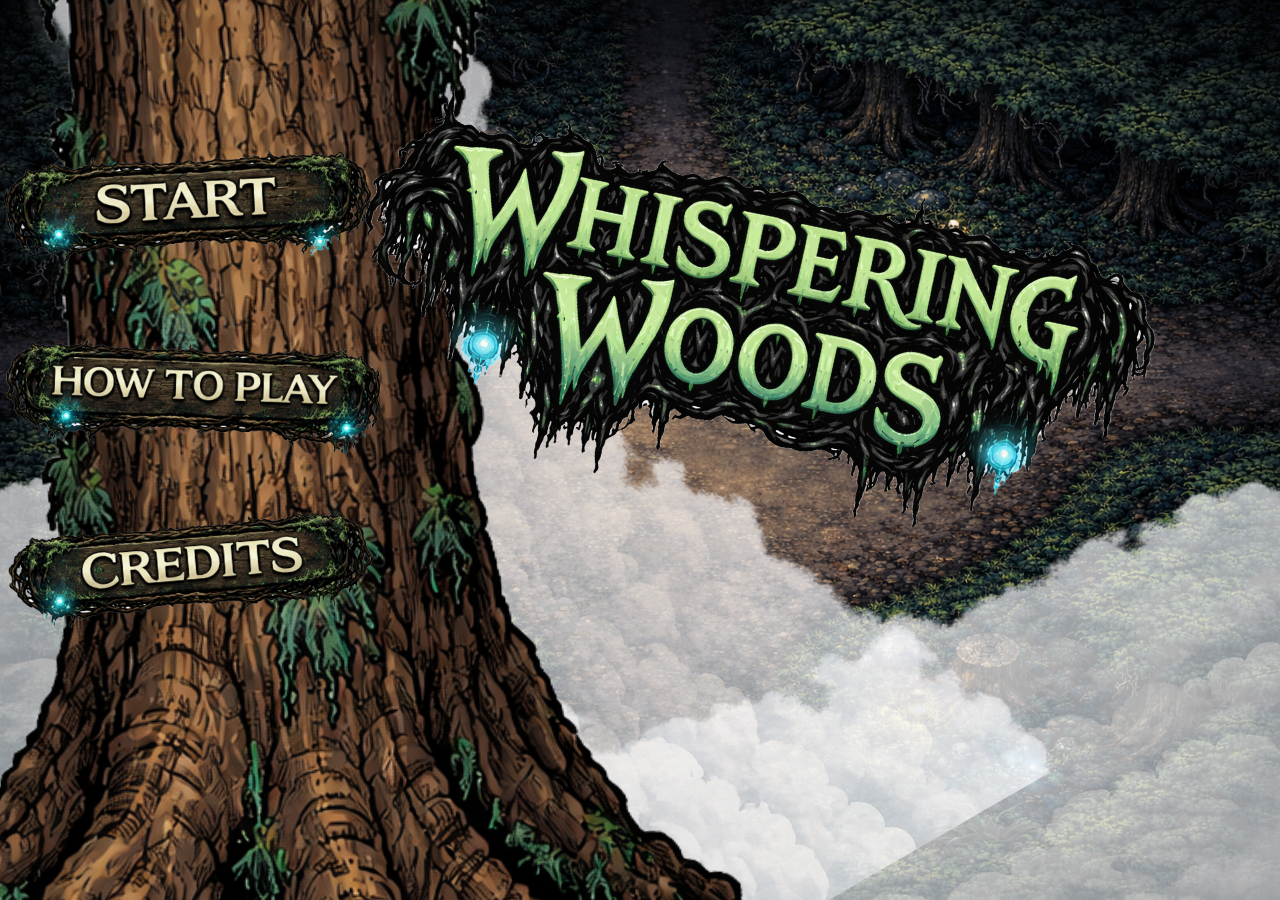
==== project/index.html @ 2fecf708 "Good Ending und Bittersweet Ending hinzugefügt + Wolf animation" ====
<!DOCTYPE html>
<html lang="en">

<head>
    <meta charset="UTF-8">
    <meta name="viewport" content="width=device-width, initial-scale=1.0">
    <link rel="stylesheet" href="style.css">
    <script src="./library/thought-bubbles.js"></script>
    <script src="./script.js" defer></script>
    <title>Whispering Woods</title>
</head>

<body>

    <!-- fog -->
    <img src="./img/fog.png" alt="fog" id="fogDown">
    <img src="./img/fog.png" alt="fog" id="fogUp">

    <!-- Logo -->
    <div>
        <img src="./img/Logo 2.png" alt="Game Logo" id="logo">
    </div>

    <!-- NAV -->
    <img src="./img/Tree 2.png" alt="Navigation Tree" id="nav-tree">

    <nav>
        <img src="./img/start.png" alt="Start Button" id="start" onclick="Start()">
        <a href="how-to-play/how-to-play.html"><img src="./img/how-to-play.png" alt="How to Play Button"
                id="how-to-play"></a>
        <a href="credits/credits.html"><img src="./img/credits.png" alt="Credits Button" id="credits"></a>
    </nav>

    <!-- Player Choose -->
    <img src="./img/player.png" alt="Player Characters" id="playerChoose">

    <div id="character-selection">
        <img src="./img/goat.png" alt="Character 1" class="character" id="goat" onclick="selectCharacter(1)">
        <img src="./img/white-sheep.png" alt="Character 2" class="character" id="white-sheep"
            onclick="selectCharacter(2)">
        <img src="./img/black-sheep.png" alt="Character 3" class="character" id="black-sheep"
            onclick="selectCharacter(3)">
    </div>

    <!-- Player Sprite -->
    <div id="player">
        <img id="spriteImg" src="./img/sprite.png" alt="sprite">
    </div>

    <!-- Thought Bubble -->
    <div id="thought-bubble">
        <p id="thoughts"></p>

        <img src="./img/exclamation-mark.png" alt="exclamation mark" id="exclamation-mark">
    </div>

    <!-- Health Bar -->
    <div id="health-bar">
        <img src="./img/healthbar-full.png" alt="Health Bar" id="health">
    </div>

    <!-- Wolf -->
    <div id="wolf">
        <img src="./img/wolf-sprite.png" alt="wolf" id="wolf-img">
    </div>

    <!-- Portal -->
    <div id="portal">
        <img src="./img/portal.png" alt="portal" id="portal-img">
    </div>

    <!-- Cup -->
    <div id="cup">
        <img src="./img/cup.png" alt="cup" id="cup-img">
    </div>

    <!-- Endings -->
    <div id="game-over-screen">
        <div id="game-over-box">
            <h2 id="ending-title"></h2>
            <p id="ending-text"></p>
            <button id="restart-button" onclick="location.reload()">Play again</button>
        </div>
    </div>
</body>

</html>
---- project/style.css ----
body {
    font-family: WoodsFont, 'Arial', sans-serif;
    margin: 0;
    padding: 0;
    background-image: url('./img/StartMap.png');
    background-attachment: fixed;
    background-size: cover;
}

@font-face {
    font-family: WoodsFont;
    src: url(./font/JosefinSlab-Bold.ttf);
}

#fogDown {
    position: fixed;
    top: 16vh;
    left: 0;
    width: 100%;
    height: 100%;
    z-index: 0;
    opacity: 0.7;
    pointer-events: none;
    animation: fogAnimationDown 5s ease-in-out infinite;
}

#fogUp {
    position: fixed;
    top: -20vh;
    left: 0;
    transform: rotate(60deg);
    width: 100%;
    height: 100%;
    z-index: 0;
    opacity: 0.7;
    pointer-events: none;
    animation: fogAnimationUp 6s ease-in-out infinite;
}

@keyframes fogAnimationDown {
    0% {
        transform: translateY(0);
        opacity: 0.7;
    }

    50% {
        transform: translateY(-10px);
        opacity: 0.85;
    }

    100% {
        transform: translateY(0);
        opacity: 0.7;
    }
}

@keyframes fogAnimationUp {
    0% {
        transform: rotate(180deg) translateY(15px);
        opacity: 0.85;
    }

    25% {
        transform: rotate(180deg) translateY(0);
        opacity: 0.7;
    }

    75% {
        transform: rotate(180deg) translateY(10px);
        opacity: 0.85;
    }

    100% {
        transform: rotate(180deg) translateY(15px);
        opacity: 0.85;
    }
}


/* Start Screen & NAV - ANFANG*/
#nav-tree {
    position: fixed;
    top: -97vh;
    left: -46vw;
    height: 280vh;
    transform: rotate(-3deg);
    z-index: 1;
}

#start {
    position: fixed;
    top: 9vh;
    left: 0vw;
    height: 26vh;
    transform: rotate(-3deg);
    cursor: pointer;
    z-index: 2;
}

#how-to-play {
    position: fixed;
    top: 30vh;
    left: 0vw;
    height: 27vh;
    transform: rotate(2deg);
    z-index: 2;
}

#credits {
    position: fixed;
    top: 50vh;
    left: 0vw;
    height: 26vh;
    transform: rotate(-5deg);
    z-index: 2;
}

#start:hover {
    transform: scale(1.05);
    transition: transform 0.3s ease;
}

#how-to-play:hover {
    transform: scale(1.05);
    transition: transform 0.3s ease;
}

#credits:hover {
    transform: scale(1.05);
    transition: transform 0.3s ease;
}

#logo {
    position: fixed;
    top: 3vh;
    right: 0vw;
    height: 80vh;
    transform: rotate(12deg);
    animation: logoAnimation 3.5s ease-in-out infinite;
    z-index: 2;
}

@keyframes logoAnimation {
    0% {
        transform: rotate(12deg) scale(1);
    }

    50% {
        transform: rotate(14deg) scale(1.06);
    }

    100% {
        transform: rotate(12deg) scale(1);
    }
}

/* Start Screen & NAV - ENDE*/

/* Player Choose - ANFANG */

#playerChoose {
    position: fixed;
    top: -100%;
    left: 50%;
    transform: translate(-50%, -50%);
    height: 110vh;
    opacity: 0;
    z-index: 1;
}

#character-selection {
    position: fixed;
    top: -100%;
    left: 52%;
    transform: translate(-50%, -50%);
    display: flex;
    gap: 5vw;
    opacity: 0;
    z-index: 3;
}

.character {
    width: 14vw;
    cursor: pointer;
    transition: transform 0.3s ease;
}

.character:hover {
    transform: scale(1.05);
}

/* Player Choose - ENDE */

/* Spielfigur - ANFANG */
#player {
    position: fixed;
    left: 50vw;
    top: 50vh;
    width: 50px;
    height: 55px;
    overflow: hidden;
    display: none;
    z-index: 200;
}

#spriteImg {
    height: 600px;
    position: relative;
    right: 0px;
    top: -548px;
}

/* Spielfigur - ENDE */


/* Thought Bubble - ANFANG */

#thought-bubble {
    position: fixed;
    top: 4vh;
    left: 2vw;
    width: 28vw;
    height: 22vh;
    background-color: #34feed;
    border-radius: 2vh;
    border: #043330 double 10px;
    display: none;
    opacity: 0;
    z-index: 300;
}

#thoughts {
    position: absolute;
    top: 40%;
    left: 50%;
    transform: translate(-50%, -50%);
    font-size: 1.8rem;
    text-align: center;
}

@keyframes fadeInThought {
    from {
        opacity: 0;
        transform: translateY(-10vh);
    }

    to {
        opacity: 1;
        transform: translateY(0);
    }
}

#exclamation-mark {
    position: relative;
    top: 52%;
    left: 91%;
    transform: rotate(15deg);
    height: 16vh;
}

/* Thought Bubble - ENDE */

/* Health Bar - ANFANG */
#health-bar {
    position: fixed;
    top: 2vh;
    right: 2vw;
    width: 20vw;
    height: 7vh;
    z-index: 300;
    opacity: 0;
}

#health {
    width: 100%;
    height: 100%;
}

/* Health Bar - ENDE */

/* Wolf - ANFANG */

#wolf {
    position: fixed;
    left: 58vw;
    top: 43vh;
    width: 85px;
    height: 90px;
    overflow: hidden;
    display: none;
    z-index: 210;
}

#wolf-img {
    position: relative;
    width: auto;
    height: 180px;
    left: 0px;
    top: 0px;
}

/* Wolf - ENDE */


/* Portal - ANFANG */

#portal {
    position: fixed;
    left: 47vw;
    top: 27vh;
    display: none;
    z-index: 100;
}

#portal-img {
    width: 14vw;
    height: auto;
}

/* Portal - ENDE */


/* Cup - ANFANG */

#cup {
    position: fixed;
    left: 51vw;
    top: 48vh;
    display: none;
    z-index: 100;
    animation: cupBounce 4s ease-in-out infinite;
}

#cup-img {
    width: 7vw;
    height: auto;
}

@keyframes cupBounce {
    0% {
        transform: translateY(0px);
    }

    25% {
        transform: translateY(8px);
    }

    50% {
        transform: translateY(0px);
    }

    75% {
        transform: translateY(6px);
    }

    100% {
        transform: translateY(0px);
    }
}

/* Cup - ENDE */


.wall-visible {
    position: fixed;
    background-color: rgba(80, 40, 0, 0.45);
    border: 3px solid rgba(40, 20, 0, 0.8);
    box-sizing: border-box;
    z-index: 120;
    pointer-events: none;
}



/* Game over screen */
#game-over-screen {
    position: fixed;
    inset: 0;
    background-color: rgba(0, 0, 0, 0.65);
    display: none;
    justify-content: center;
    align-items: center;
    z-index: 1000;
}

#game-over-box {
    width: 40vw;
    min-width: 320px;
    background-color: rgba(20, 20, 20, 0.8);
    color: white;
    border: 4px double gray;
    border-radius: 25px;
    padding: 40px;
    text-align: center;
    transform: translateY(80px);
    opacity: 0;
}

#game-over-box h2 {
    margin-top: 0;
    font-size: 2.2rem;
}

#game-over-box p {
    font-size: 1.3rem;
    margin: 20px 0 30px 0;
}

#restart-button {
    font-family: WoodsFont, Arial, sans-serif;
    font-size: 1.2rem;
    padding: 14px 28px;
    border-radius: 16px;
    border: 4px solid gray;
    background-color: #111;
    color: white;
    cursor: pointer;
}

#restart-button:hover {
    background-color: #222;
}

@keyframes gameOverFlyIn {
    from {
        transform: translateY(80px);
        opacity: 0;
    }

    to {
        transform: translateY(0);
        opacity: 1;
    }
}

@keyframes gameOverBlackScreen {
    from {
        opacity: 0;
    }

    to {
        opacity: 1;
    }
}
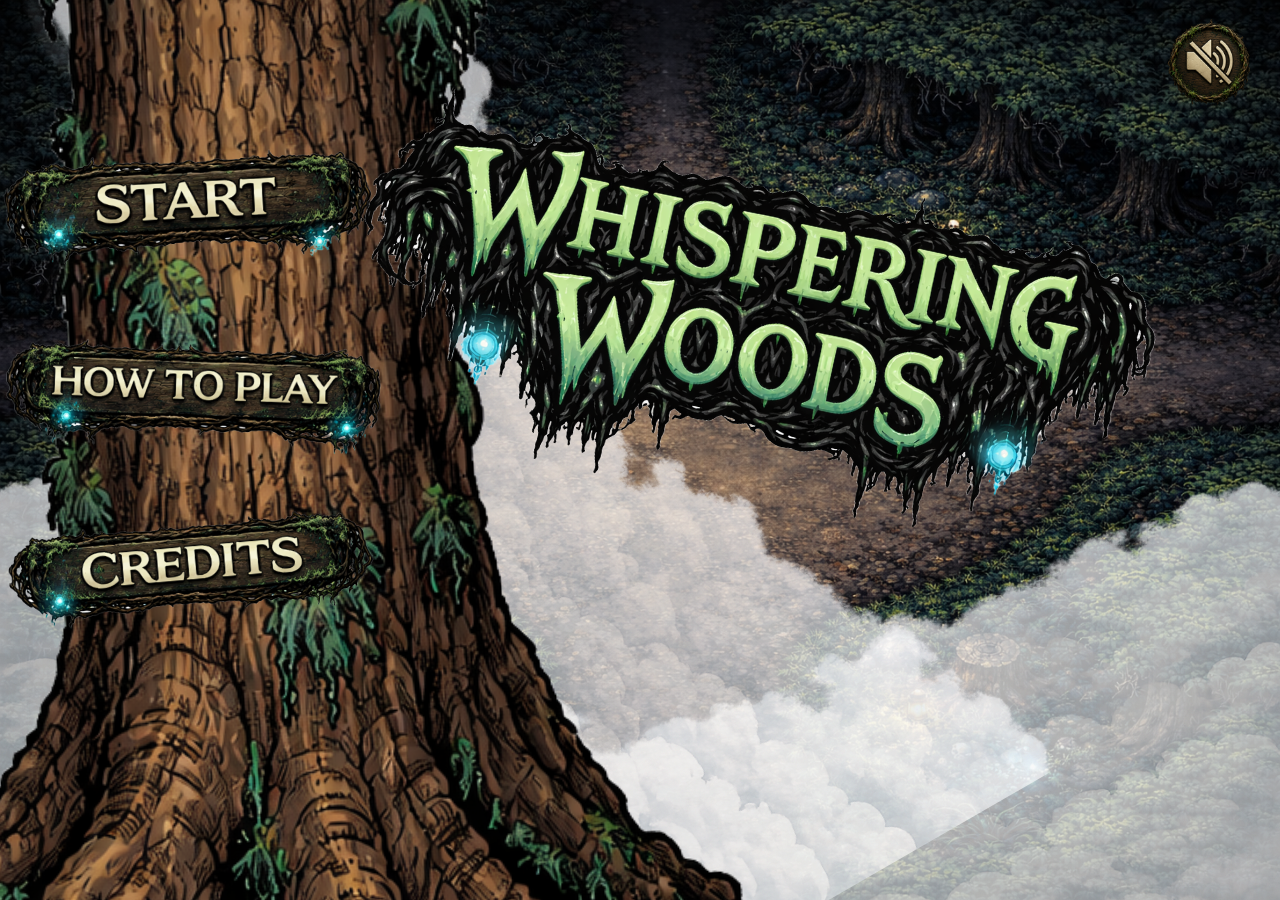
==== commit 95930307: "Background Music eingefügt" ====
--- a/project/index.html
+++ b/project/index.html
@@ -20,6 +20,12 @@
     <div>
         <img src="./img/Logo 2.png" alt="Game Logo" id="logo">
     </div>
+
+    <!-- Background Music Button -->
+    <img src="./img/quiet.png" onclick="toggleBGM()" alt="Background Music" id="bgm">
+    <audio id="bgm-audio" loop>
+        <source src="./Audio/bgm.mp3" type="audio/mpeg">
+    </audio>
 
     <!-- NAV -->
     <img src="./img/Tree 2.png" alt="Navigation Tree" id="nav-tree">
@@ -51,7 +57,16 @@
     <div id="thought-bubble">
         <p id="thoughts"></p>
 
-        <img src="./img/exclamation-mark.png" alt="exclamation mark" id="exclamation-mark">
+        <div id="thought-controls">
+            <button id="thought-next" onclick="nextOwlDialogue()">Next</button>
+
+            <div id="thought-choice-buttons">
+                <button onclick="chooseOwlPath('up')">Up</button>
+                <button onclick="chooseOwlPath('down')">Down</button>
+            </div>
+        </div>
+
+        <img src="./img/exclamation-mark.png" id="bubblePic">
     </div>
 
     <!-- Health Bar -->
@@ -76,10 +91,32 @@
 
     <!-- Endings -->
     <div id="game-over-screen">
+
+        <!-- <div id="deathscreens"></div> -->
+
         <div id="game-over-box">
-            <h2 id="ending-title"></h2>
             <p id="ending-text"></p>
-            <button id="restart-button" onclick="location.reload()">Play again</button>
+
+            <div id="ending-buttons">
+                <button id="restart-button"><a href="./index.html">Play again</a></button>
+                <button id="leaderboard-button" onclick="openLeaderboard()">Leaderboard</button>
+            </div>
+        </div>
+
+        <div id="leaderboard-screen">
+            <div id="leaderboard-board">
+                <h2 id="leaderboard-title">Leaderboard</h2>
+
+                <div id="leaderboard-name-entry">
+                    <p id="leaderboard-name-label">Enter your name:</p>
+                    <input type="text" id="leaderboard-name-input" maxlength="20" placeholder="Your name">
+                    <button id="leaderboard-save-button" onclick="saveLeaderboardName()">Save</button>
+                </div>
+
+                <div id="leaderboard-list"></div>
+
+                <button id="leaderboard-back-button" onclick="closeLeaderboard()">Back</button>
+            </div>
         </div>
     </div>
 </body>
--- a/project/style.css
+++ b/project/style.css
@@ -5,13 +5,22 @@
     background-image: url('./img/StartMap.png');
     background-attachment: fixed;
     background-size: cover;
-}
-
+    overflow-x: hidden;
+    overflow-y: hidden;
+}
+
+/* Font */
 @font-face {
     font-family: WoodsFont;
     src: url(./font/JosefinSlab-Bold.ttf);
 }
 
+a {
+    text-decoration: none;
+    color: white;
+}
+
+/* Nebel - ANFANG */
 #fogDown {
     position: fixed;
     top: 16vh;
@@ -76,6 +85,27 @@
     }
 }
 
+/* Nebel - ENDE */
+
+/* Background Music Button - ANFANG */
+
+#bgm {
+    position: fixed;
+    top: 2vh;
+    right: 2vw;
+    width: 7vw;
+    height: auto;
+    z-index: 350;
+    cursor: pointer;
+    transition: transform 0.2s ease;
+}
+
+#bgm:hover {
+    transform: scale(1.06);
+}
+
+/* Background Music Button - ENDE */
+
 
 /* Start Screen & NAV - ANFANG*/
 #nav-tree {
@@ -233,6 +263,7 @@
     position: absolute;
     top: 40%;
     left: 50%;
+    width: 100%;
     transform: translate(-50%, -50%);
     font-size: 1.8rem;
     text-align: center;
@@ -250,12 +281,46 @@
     }
 }
 
-#exclamation-mark {
+#bubblePic {
     position: relative;
     top: 52%;
     left: 91%;
     transform: rotate(15deg);
     height: 16vh;
+}
+
+
+#thought-controls {
+    position: absolute;
+    left: 50%;
+    bottom: 1.2vh;
+    transform: translateX(-50%);
+    width: 80%;
+    display: flex;
+    justify-content: center;
+    z-index: 305;
+}
+
+#thought-next,
+#thought-choice-buttons button {
+    font-family: WoodsFont, Arial, sans-serif;
+    font-size: 1rem;
+    padding: 0.5rem 1rem;
+    border-radius: 12px;
+    border: 3px solid #043330;
+    background-color: #ffffffcc;
+    color: #043330;
+    cursor: pointer;
+}
+
+#thought-next:hover,
+#thought-choice-buttons button:hover {
+    background-color: white;
+}
+
+#thought-choice-buttons {
+    display: none;
+    gap: 1rem;
 }
 
 /* Thought Bubble - ENDE */
@@ -360,85 +425,239 @@
 
 /* Cup - ENDE */
 
-
-.wall-visible {
+/* Game over screen - ANFANG */
+#game-over-screen {
+    position: fixed;
+    inset: 0;
+    background-color: rgba(0, 0, 0, 0.65);
+    display: none;
+    justify-content: center;
+    align-items: center;
+    z-index: 1000;
+}
+
+#game-over-box {
+    width: 80vw;
+    height: 90vh;
+    position: relative;
+    background-position: center;
+    background-repeat: no-repeat;
+    background-size: contain;
+    padding: 0;
+    text-align: center;
+    transform: translateY(80px);
+    opacity: 0;
+    overflow: hidden;
+    display: flex;
+    align-items: center;
+    justify-content: center;
+}
+
+#ending-text {
+    position: relative;
+    top: 47%;
+    left: 50%;
+    transform: translate(-50%, -50%);
+    width: 50%;
+    font-size: 1.55rem;
+    line-height: 1.45;
+    color: white;
+    text-shadow: 2px 2px 8px rgba(0, 0, 0, 0.95);
+}
+
+#restart-button {
+    font-family: WoodsFont, Arial, sans-serif;
+    font-size: 1.2rem;
+    padding: 14px 28px;
+    border-radius: 16px;
+    border: 4px solid #111;
+    background-color: rgba(129, 129, 129, 0.8);
+    color: white;
+    cursor: pointer;
+}
+
+#restart-button:hover {
+    background-color: rgba(99, 99, 99, 0.95);
+}
+
+@keyframes gameOverFlyIn {
+    from {
+        transform: translateY(80px);
+        opacity: 0;
+    }
+
+    to {
+        transform: translateY(0);
+        opacity: 1;
+    }
+}
+
+@keyframes gameOverBlackScreen {
+    from {
+        opacity: 0;
+    }
+
+    to {
+        opacity: 1;
+    }
+}
+
+/* Für Spieler der die Brücke runterfällt */
+@keyframes deathAnimation {
+    from {
+        transform: translateY(0);
+        opacity: 1;
+    }
+
+    to {
+        transform: translateY(50px);
+        opacity: 0;
+    }
+}
+
+
+/* Leaderboard - ANFANG */
+#ending-buttons {
+    position: relative;
+    left: 50%;
+    margin-top: 40vh;
+    transform: translateX(-50%);
+}
+
+#leaderboard-back-button {
+    position: absolute;
+    left: 50%;
+    top: 60%;
+    height: 6vh;
+    width: 15vw;
+    transform: translateX(-50%);
+}
+
+#leaderboard-button,
+#leaderboard-back-button,
+#leaderboard-save-button {
+    font-family: WoodsFont, Arial, sans-serif;
+    font-size: 1.2rem;
+    padding: 14px 28px;
+    border-radius: 16px;
+    border: 4px solid #111;
+    background-color: rgba(129, 129, 129, 0.8);
+    color: white;
+    cursor: pointer;
+}
+
+#leaderboard-button:hover,
+#leaderboard-back-button:hover,
+#leaderboard-save-button:hover {
+    background-color: rgba(99, 99, 99, 0.95);
+}
+
+#leaderboard-screen {
+    display: none;
+    width: 100%;
+    height: 100%;
+    justify-content: center;
+    align-items: center;
+    position: absolute;
+    z-index: 1001;
+}
+
+#leaderboard-board {
+    position: relative;
+    left: 50%;
+    transform: translateX(-50%);
+    top: 7%;
+    width: 100%;
+    height: 120vh;
+    background-image: url('./img/schild-hoch.png');
+    background-repeat: no-repeat;
+    background-position: center;
+    background-size: contain;
+}
+
+#leaderboard-title {
+    position: absolute;
+    top: 22%;
+    left: 50%;
+    transform: translateX(-50%);
+    font-size: 3rem;
+    color: white;
+    margin: 0;
+}
+
+#leaderboard-name-entry {
+    position: absolute;
+    top: 28%;
+    left: 50%;
+    transform: translateX(-50%);
+    width: 48%;
+    display: none;
+    flex-direction: column;
+    align-items: center;
+    gap: 0.8rem;
+    text-align: center;
+}
+
+#leaderboard-name-label {
+    margin: 0;
+    font-size: 1.2rem;
+    color: white;
+}
+
+#leaderboard-name-input {
+    width: 50%;
+    padding: 0.7rem 1rem;
+    font-size: 1rem;
+    border-radius: 12px;
+    border: 3px solid #2c170d;
+    outline: none;
+    box-sizing: border-box;
+    text-align: center;
+}
+
+#leaderboard-list {
+    position: absolute;
+    top: 28%;
+    left: 50%;
+    transform: translateX(-50%);
+    width: 50%;
+    max-height: 40%;
+    overflow-y: auto;
+    text-align: center;
+    color: white;
+    font-size: 1.15rem;
+    line-height: 1.7;
+    display: none;
+}
+
+#leaderboard-list ol {
+    margin: 0;
+    padding-left: 0;
+    list-style-position: inside;
+}
+
+#leaderboard-list li {
+    margin-bottom: 0.4rem;
+}
+
+#leaderboard-back-button {
+    position: absolute;
+    left: 50%;
+    bottom: 14%;
+    transform: translateX(-50%);
+}
+
+/* #death */
+
+/* Game over screen - ENDE */
+
+
+/* Wall Debug */
+/* .wall-visible {
     position: fixed;
     background-color: rgba(80, 40, 0, 0.45);
     border: 3px solid rgba(40, 20, 0, 0.8);
     box-sizing: border-box;
     z-index: 120;
     pointer-events: none;
-}
-
-
-
-/* Game over screen */
-#game-over-screen {
-    position: fixed;
-    inset: 0;
-    background-color: rgba(0, 0, 0, 0.65);
-    display: none;
-    justify-content: center;
-    align-items: center;
-    z-index: 1000;
-}
-
-#game-over-box {
-    width: 40vw;
-    min-width: 320px;
-    background-color: rgba(20, 20, 20, 0.8);
-    color: white;
-    border: 4px double gray;
-    border-radius: 25px;
-    padding: 40px;
-    text-align: center;
-    transform: translateY(80px);
-    opacity: 0;
-}
-
-#game-over-box h2 {
-    margin-top: 0;
-    font-size: 2.2rem;
-}
-
-#game-over-box p {
-    font-size: 1.3rem;
-    margin: 20px 0 30px 0;
-}
-
-#restart-button {
-    font-family: WoodsFont, Arial, sans-serif;
-    font-size: 1.2rem;
-    padding: 14px 28px;
-    border-radius: 16px;
-    border: 4px solid gray;
-    background-color: #111;
-    color: white;
-    cursor: pointer;
-}
-
-#restart-button:hover {
-    background-color: #222;
-}
-
-@keyframes gameOverFlyIn {
-    from {
-        transform: translateY(80px);
-        opacity: 0;
-    }
-
-    to {
-        transform: translateY(0);
-        opacity: 1;
-    }
-}
-
-@keyframes gameOverBlackScreen {
-    from {
-        opacity: 0;
-    }
-
-    to {
-        opacity: 1;
-    }
-}+} */ 
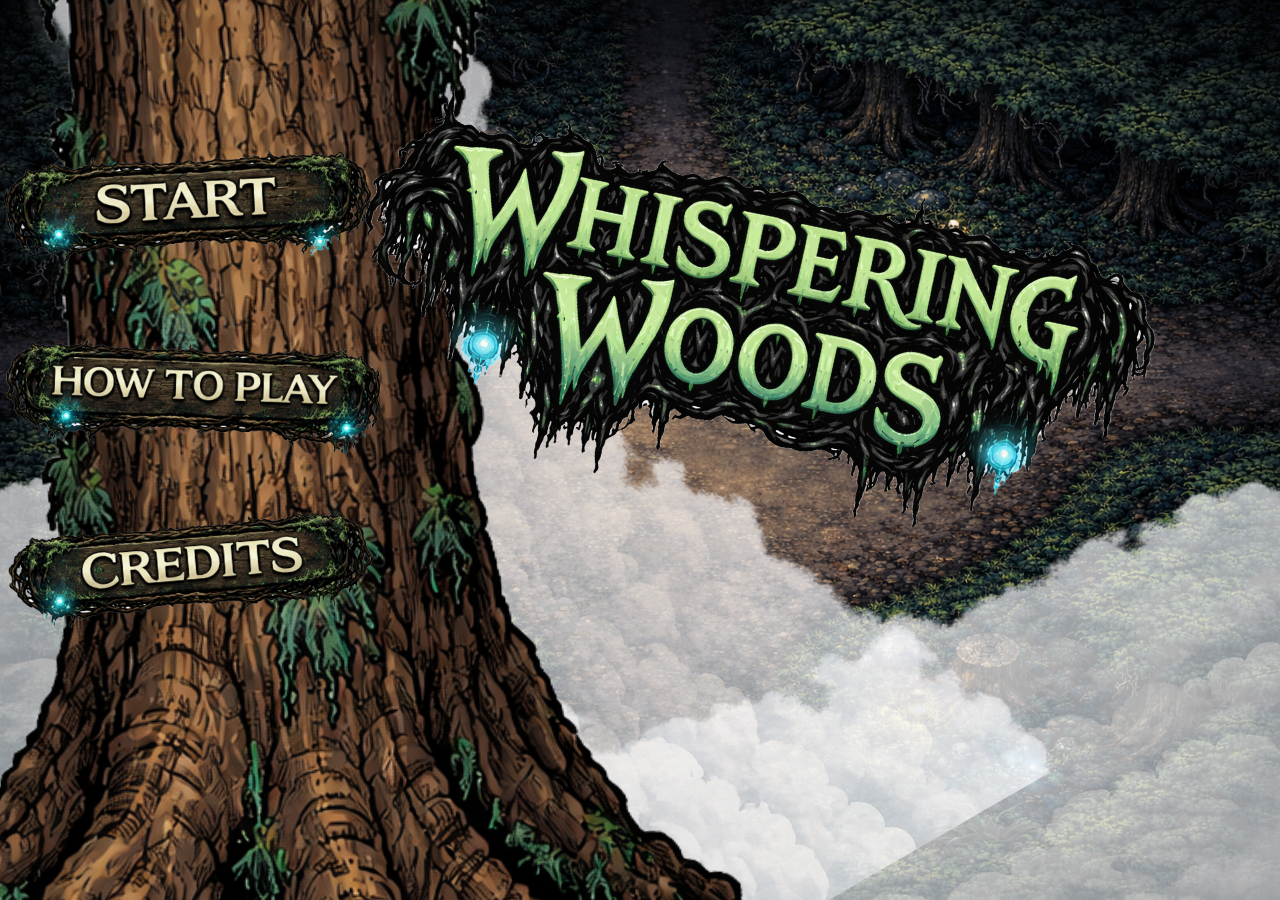
==== commit b9fddea7: "Cave + Bittersweet Ending fertig + paar neue Sounds" ====
--- a/project/index.html
+++ b/project/index.html
@@ -31,21 +31,21 @@
     <img src="./img/Tree 2.png" alt="Navigation Tree" id="nav-tree">
 
     <nav>
-        <img src="./img/start.png" alt="Start Button" id="start" onclick="Start()">
-        <a href="how-to-play/how-to-play.html"><img src="./img/how-to-play.png" alt="How to Play Button"
+        <img src="./img/start.png" alt="Start Button" id="start" onclick="toggleBtnSound(); Start()">
+        <a href="how-to-play/how-to-play.html"><img onclick="toggleBtnSound()" src="./img/how-to-play.png" alt="How to Play Button"
                 id="how-to-play"></a>
-        <a href="credits/credits.html"><img src="./img/credits.png" alt="Credits Button" id="credits"></a>
+        <a href="credits/credits.html"><img onclick="toggleBtnSound()" src="./img/credits.png" alt="Credits Button" id="credits"></a>
     </nav>
 
     <!-- Player Choose -->
     <img src="./img/player.png" alt="Player Characters" id="playerChoose">
 
     <div id="character-selection">
-        <img src="./img/goat.png" alt="Character 1" class="character" id="goat" onclick="selectCharacter(1)">
+        <img src="./img/goat.png" alt="Character 1" class="character" id="goat" onclick="selectCharacter(1); toggleGoatSound()">
         <img src="./img/white-sheep.png" alt="Character 2" class="character" id="white-sheep"
-            onclick="selectCharacter(2)">
+            onclick="selectCharacter(2); toggleSheepSound()">
         <img src="./img/black-sheep.png" alt="Character 3" class="character" id="black-sheep"
-            onclick="selectCharacter(3)">
+            onclick="selectCharacter(3); toggleSheepBSound()">
     </div>
 
     <!-- Player Sprite -->
@@ -90,9 +90,10 @@
     </div>
 
     <!-- Endings -->
+
+    <!-- Death Screens -->
+
     <div id="game-over-screen">
-
-        <!-- <div id="deathscreens"></div> -->
 
         <div id="game-over-box">
             <p id="ending-text"></p>
@@ -102,6 +103,8 @@
                 <button id="leaderboard-button" onclick="openLeaderboard()">Leaderboard</button>
             </div>
         </div>
+
+        <div id="deathscreens"></div>
 
         <div id="leaderboard-screen">
             <div id="leaderboard-board">
--- a/project/style.css
+++ b/project/style.css
@@ -97,6 +97,7 @@
     height: auto;
     z-index: 350;
     cursor: pointer;
+    opacity: 0;
     transition: transform 0.2s ease;
 }
 
@@ -433,7 +434,7 @@
     display: none;
     justify-content: center;
     align-items: center;
-    z-index: 1000;
+    z-index: 1100;
 }
 
 #game-over-box {
@@ -451,6 +452,7 @@
     display: flex;
     align-items: center;
     justify-content: center;
+    z-index: 1100;
 }
 
 #ending-text {
@@ -647,7 +649,66 @@
     transform: translateX(-50%);
 }
 
-/* #death */
+/* deathscreens */
+#deathscreens {
+    position: fixed;
+    inset: 0;
+    z-index: 1001;
+    pointer-events: none;
+    overflow: hidden;
+}
+
+.cave-scene {
+    position: fixed;
+    width: 55vw;
+    height: auto;
+}
+
+#cave-scene-one {
+    top: 8vh;
+    left: 100vw;
+    rotate: 3deg;
+    border-radius: 22px;
+}
+
+#cave-scene-two {
+    top: 30vh;
+    left: 100vw;
+    rotate: -2deg;
+    border-radius: 22px;
+}
+
+@keyframes deathScreenOne {
+    0% {
+        left: 100vw;
+        opacity: 0;
+    }
+
+    20% {
+        opacity: 1;
+    }
+
+    100% {
+        left: 8vw;
+        opacity: 1;
+    }
+}
+
+@keyframes deathScreenTwo {
+    0% {
+        left: 100vw;
+        opacity: 0;
+    }
+
+    20% {
+        opacity: 1;
+    }
+
+    100% {
+        left: 35vw;
+        opacity: 1;
+    }
+}
 
 /* Game over screen - ENDE */
 
@@ -660,4 +721,4 @@
     box-sizing: border-box;
     z-index: 120;
     pointer-events: none;
-} */ +} */
